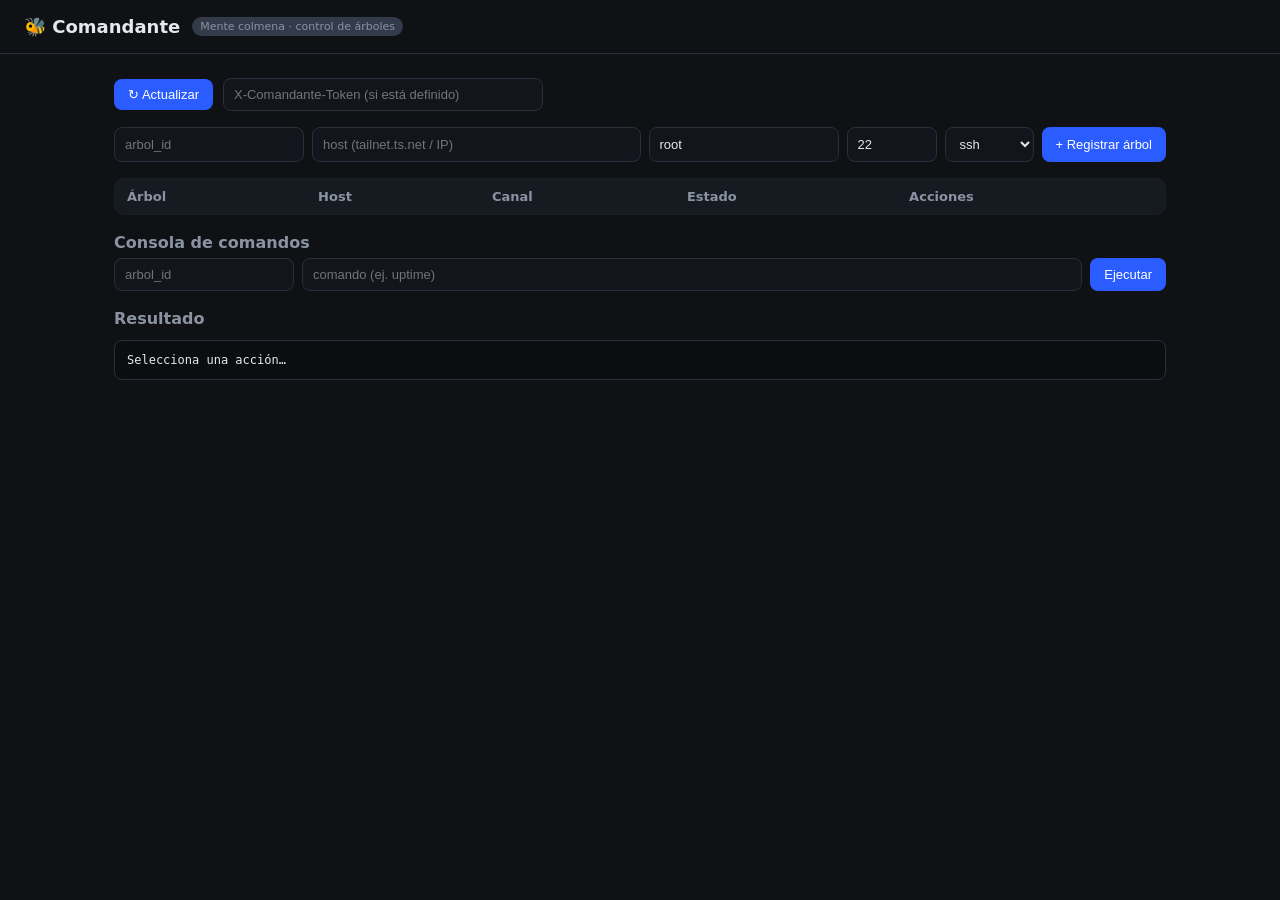
==== comandante_web/static/index.html @ 13897267 "feat: semilla-colmena - agencia de marketing autónoma (mente colmena)" ====
<!DOCTYPE html>
<html lang="es">
<head>
<meta charset="UTF-8">
<meta name="viewport" content="width=device-width, initial-scale=1.0">
<title>Comandante — Mente Colmena</title>
<style>
  :root{--bg:#0f1115;--card:#1a1e26;--line:#2a2f3a;--txt:#e6e8ee;--mut:#8b93a3;--ok:#2ecc71;--off:#e74c3c;--unk:#f39c12;}
  *{box-sizing:border-box}
  body{margin:0;font-family:system-ui,Segoe UI,Roboto,sans-serif;background:var(--bg);color:var(--txt)}
  header{padding:16px 24px;border-bottom:1px solid var(--line);display:flex;align-items:center;gap:12px}
  header h1{font-size:18px;margin:0}
  header .rol{font-size:11px;background:#333a49;padding:3px 8px;border-radius:20px;color:var(--mut)}
  main{padding:24px;max-width:1100px;margin:0 auto}
  .bar{display:flex;gap:10px;align-items:center;margin-bottom:16px}
  .btn{background:#2b5cff;color:#fff;border:0;padding:8px 14px;border-radius:8px;cursor:pointer;font-size:13px}
  .btn:hover{filter:brightness(1.1)}
  .btn.ghost{background:#2a2f3a}
  .btn.sm{padding:5px 10px;font-size:12px}
  .btn.danger{background:#c0392b}
  table{width:100%;border-collapse:collapse;background:var(--card);border:1px solid var(--line);border-radius:10px;overflow:hidden}
  th,td{padding:10px 12px;text-align:left;font-size:13px;border-bottom:1px solid var(--line)}
  th{color:var(--mut);font-weight:600;background:#161a21}
  .dot{display:inline-block;width:9px;height:9px;border-radius:50%;margin-right:6px}
  .st-online{background:var(--ok)} .st-offline{background:var(--off)} .st-desconocido{background:var(--unk)}
  .cell-actions{display:flex;gap:6px;flex-wrap:wrap}
  pre{background:#0b0d11;border:1px solid var(--line);padding:12px;border-radius:8px;overflow:auto;max-height:280px;font-size:12px;white-space:pre-wrap}
  .log-title{font-weight:600;margin:18px 0 6px;color:var(--mut)}
  form{display:flex;gap:8px;flex-wrap:wrap;margin-bottom:16px}
  input,select{background:#12151c;border:1px solid var(--line);color:var(--txt);padding:8px 10px;border-radius:8px;font-size:13px}
  .empty{color:var(--mut);padding:24px;text-align:center}
</style>
</head>
<body>
<header>
  <h1>🐝 Comandante</h1>
  <span class="rol">Mente colmena · control de árboles</span>
</header>
<main>
  <div class="bar">
    <button class="btn" onclick="cargar()">↻ Actualizar</button>
    <input id="token" placeholder="X-Comandante-Token (si está definido)" style="flex:1;max-width:320px">
  </div>

  <form id="reg-form">
    <input id="r-id" placeholder="arbol_id" required>
    <input id="r-host" placeholder="host (tailnet.ts.net / IP)" required style="flex:2">
    <input id="r-user" placeholder="usuario" value="root">
    <input id="r-puerto" type="number" placeholder="puerto" value="22" style="width:90px">
    <select id="r-canal"><option value="ssh">ssh</option><option value="tailscale">tailscale</option></select>
    <button class="btn" type="submit">+ Registrar árbol</button>
  </form>

  <table>
    <thead><tr><th>Árbol</th><th>Host</th><th>Canal</th><th>Estado</th><th>Acciones</th></tr></thead>
    <tbody id="tbody"></tbody>
  </table>

  <div class="log-title">Consola de comandos</div>
  <form id="cmd-form">
    <input id="cmd-arbol" placeholder="arbol_id" required style="width:180px">
    <input id="cmd-texto" placeholder="comando (ej. uptime)" required style="flex:1">
    <button class="btn" type="submit">Ejecutar</button>
  </form>

  <div class="log-title">Resultado</div>
  <pre id="out">Selecciona una acción…</pre>
</main>

<script>
const OUT = document.getElementById('out');
function hd(){ return { 'X-Comandante-Token': document.getElementById('token').value } }
function log(obj){ OUT.textContent = typeof obj === 'string' ? obj : JSON.stringify(obj, null, 2); }

async function req(url, opts={}){
  opts.headers = Object.assign({}, hd(), opts.headers || {});
  if (opts.body) opts.headers['Content-Type'] = 'application/json';
  const r = await fetch(url, opts);
  const j = await r.json().catch(()=>({raw:await r.text()}));
  if (!r.ok) throw new Error((j.detail||r.status));
  return j;
}

async function cargar(){
  try{
    const arr = await req('/api/arboles');
    const tb = document.getElementById('tbody');
    if(!arr.length){ tb.innerHTML = '<tr><td colspan="5" class="empty">Sin árboles registrados</td></tr>'; return; }
    tb.innerHTML = arr.map(a=>`
      <tr>
        <td><b>${a.arbol_id}</b><br><small style="color:var(--mut)">${a.nombre||''}</small></td>
        <td>${a.host}:${a.puerto}</td>
        <td>${a.canal}</td>
        <td><span class="dot st-${a.estado}"></span>${a.estado}</td>
        <td class="cell-actions">
          <button class="btn sm ghost" onclick="accion('${a.arbol_id}','ping')">Ping</button>
          <button class="btn sm ghost" onclick="accion('${a.arbol_id}','estado')">Estado</button>
          <button class="btn sm ghost" onclick="accion('${a.arbol_id}','upgrade')">Upgrade</button>
        </td>
      </tr>`).join('');
  }catch(e){ log('Error al cargar: '+e.message); }
}

async function accion(id, tipo){
  try{
    if(tipo==='upgrade'){ if(!confirm('Propagar upgrade git a '+id+'?')) return; }
    const j = await req(`/api/arboles/${id}/${tipo}`, {method:'POST', body: JSON.stringify(tipo==='upgrade'?{rama:'main'}:{})});
    log(j);
    cargar();
  }catch(e){ log('Error: '+e.message); }
}

document.getElementById('reg-form').addEventListener('submit', async e=>{
  e.preventDefault();
  try{
    const body = { arbol_id: document.getElementById('r-id').value, host: document.getElementById('r-host').value,
      usuario: document.getElementById('r-user').value, puerto: Number(document.getElementById('r-puerto').value),
      canal: document.getElementById('r-canal').value };
    const j = await req('/api/arboles', {method:'POST', body: JSON.stringify(body)});
    log(j); cargar();
  }catch(err){ log('Error: '+err.message); }
});

document.getElementById('cmd-form').addEventListener('submit', async e=>{
  e.preventDefault();
  try{
    const id = document.getElementById('cmd-arbol').value;
    const comando = document.getElementById('cmd-texto').value;
    const j = await req(`/api/arboles/${id}/comando`, {method:'POST', body: JSON.stringify({comando})});
    log(j);
  }catch(err){ log('Error: '+err.message); }
});

cargar();
</script>
</body>
</html>
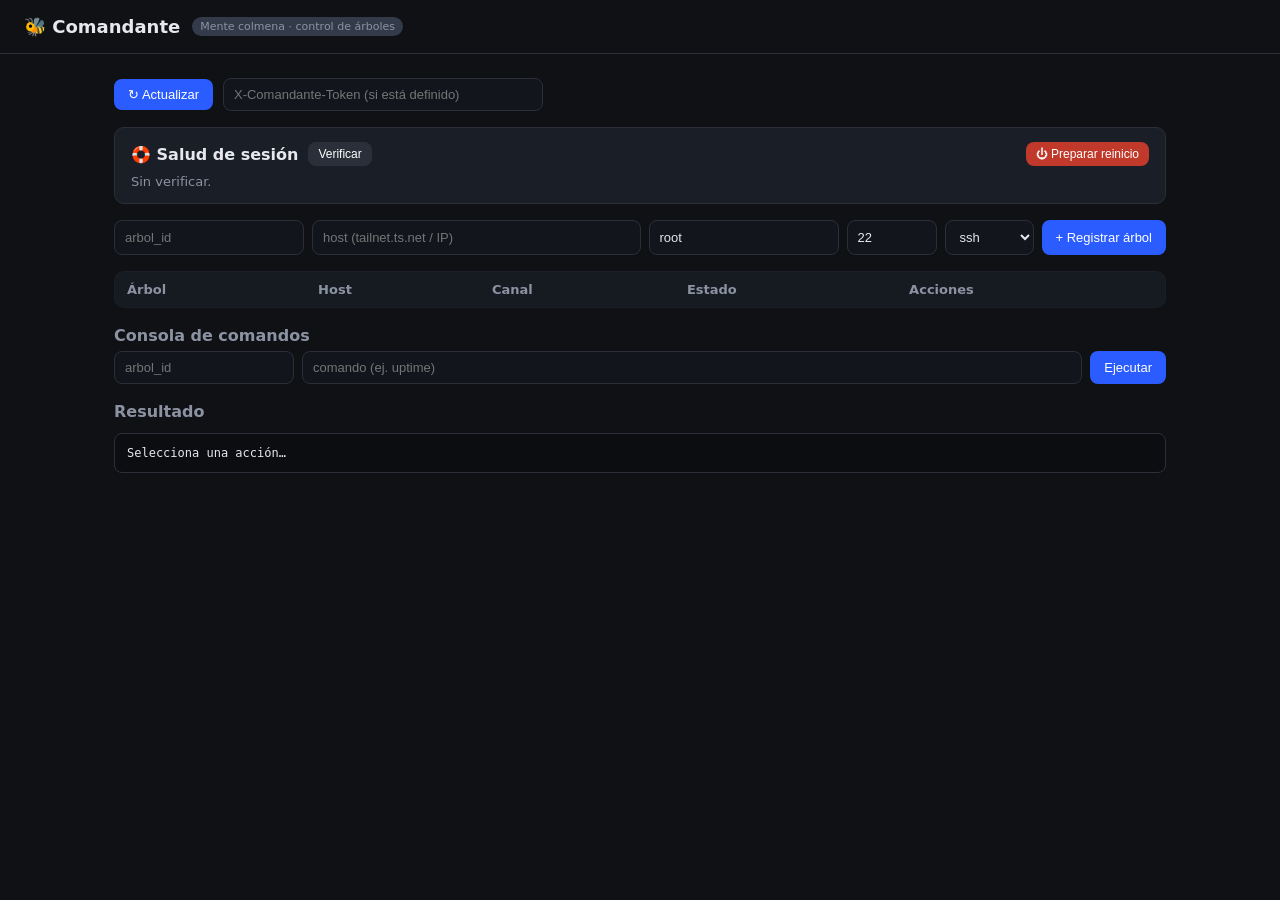
==== commit 562ea87e: "feat: panel Comandante con salud de sesion y reinicio seguro" ====
--- a/comandante_web/static/index.html
+++ b/comandante_web/static/index.html
@@ -40,6 +40,15 @@
   <div class="bar">
     <button class="btn" onclick="cargar()">↻ Actualizar</button>
     <input id="token" placeholder="X-Comandante-Token (si está definido)" style="flex:1;max-width:320px">
+  </div>
+
+  <div style="background:var(--card);border:1px solid var(--line);border-radius:10px;padding:14px 16px;margin-bottom:16px">
+    <div style="display:flex;align-items:center;gap:10px;margin-bottom:8px">
+      <b>🛟 Salud de sesión</b>
+      <button class="btn sm ghost" onclick="salud()">Verificar</button>
+      <button class="btn sm danger" onclick="reinicioSeguro()" style="margin-left:auto">⏻ Preparar reinicio</button>
+    </div>
+    <div id="salud" style="font-size:13px;color:var(--mut)">Sin verificar.</div>
   </div>
 
   <form id="reg-form">
@@ -110,6 +119,29 @@
   }catch(e){ log('Error: '+e.message); }
 }
 
+async function salud(){
+  const el = document.getElementById('salud');
+  el.textContent = 'Verificando…';
+  try{
+    const s = await req('/api/salud_sesion');
+    const dot = s.conflicto_cuentas ? '🔴' : '🟢';
+    const tareas = Object.entries(s.tareas||{}).map(([k,v])=>`${k}:${v?'sí':'no'}`).join(' · ') || 'n/a';
+    const desc = (s.descargas_medias||[]).map(d=>`${d.archivo} (${d.mb} MB)`).join(', ') || 'ninguna';
+    el.innerHTML = `${dot} Panel como <b>${s.usuario_panel}</b> · Tailscale: ${s.tailscale.disponible?(s.tailscale.controlado?'controlado por esta sesión':'de <b>'+s.tailscale.dueno+'</b>'):'no disponible'}`
+      + `<br>Tareas: ${tareas} · Disco libre: ${s.disco?s.disco.libre_gb+' GB':'?'} · Ollama: ${s.ollama?'OK':'apagado'}`
+      + `<br>Descargas a medias: ${desc}`
+      + (s.conflicto_cuentas?'<br>⚠️ <b>No emitas up/login de Tailscale desde aquí</b> (lo gestiona '+s.tailscale.dueno+'). Para reiniciar usa “Preparar reinicio”.':'');
+  }catch(e){ el.textContent = 'Error: '+e.message; }
+}
+
+async function reinicioSeguro(){
+  if(!confirm('¿Detener descargas y ArbolWeb para un reinicio limpio? (Este panel sigue activo)')) return;
+  try{
+    const j = await req('/api/reinicio_seguro', {method:'POST', body:'{}'});
+    log(j);
+  }catch(e){ log('Error: '+e.message); }
+}
+
 document.getElementById('reg-form').addEventListener('submit', async e=>{
   e.preventDefault();
   try{
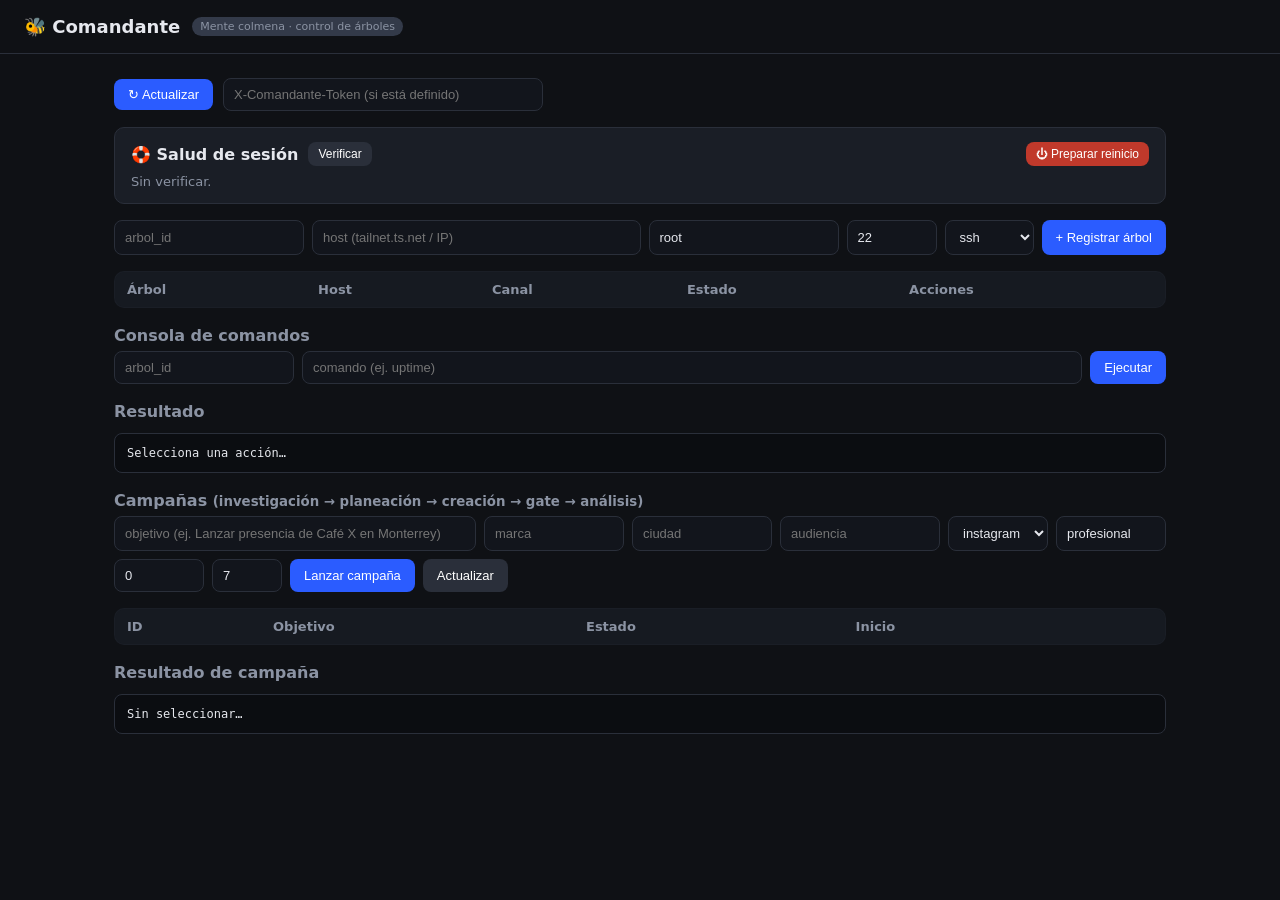
==== commit 7a4f6175: "feat: consola de campanas en panel comandante + timeouts LLM 600s + docs mejora Panel: POST/GET /api" ====
--- a/comandante_web/static/index.html
+++ b/comandante_web/static/index.html
@@ -74,6 +74,26 @@
 
   <div class="log-title">Resultado</div>
   <pre id="out">Selecciona una acción…</pre>
+
+  <div class="log-title">Campañas <small style="color:var(--mut)">(investigación → planeación → creación → gate → análisis)</small></div>
+  <form id="camp-form">
+    <input id="c-objetivo" placeholder="objetivo (ej. Lanzar presencia de Café X en Monterrey)" required style="flex:1;min-width:280px">
+    <input id="c-marca" placeholder="marca" style="width:140px">
+    <input id="c-ciudad" placeholder="ciudad" style="width:140px">
+    <input id="c-audiencia" placeholder="audiencia" style="width:160px">
+    <select id="c-plats"><option value="instagram">instagram</option><option value="facebook">facebook</option><option value="tiktok">tiktok</option><option value="todas">todas</option></select>
+    <input id="c-tono" placeholder="tono" value="profesional" style="width:110px">
+    <input id="c-pres" type="number" placeholder="$" value="0" style="width:90px">
+    <input id="c-dias" type="number" placeholder="días" value="7" style="width:70px">
+    <button class="btn" type="submit">Lanzar campaña</button>
+    <button class="btn ghost" type="button" onclick="listarCampanas()">Actualizar</button>
+  </form>
+  <table>
+    <thead><tr><th>ID</th><th>Objetivo</th><th>Estado</th><th>Inicio</th><th></th></tr></thead>
+    <tbody id="camp-tbody"></tbody>
+  </table>
+  <div class="log-title">Resultado de campaña</div>
+  <pre id="camp-out">Sin seleccionar…</pre>
 </main>
 
 <script>
@@ -163,7 +183,55 @@
   }catch(err){ log('Error: '+err.message); }
 });
 
+const CAMP_OUT = document.getElementById('camp-out');
+function camplog(obj){ CAMP_OUT.textContent = typeof obj === 'string' ? obj : JSON.stringify(obj, null, 2); }
+
+async function listarCampanas(){
+  try{
+    const arr = await req('/api/campanas');
+    const tb = document.getElementById('camp-tbody');
+    if(!arr.length){ tb.innerHTML = '<tr><td colspan="5" class="empty">Sin campañas</td></tr>'; return; }
+    tb.innerHTML = arr.map(c=>`
+      <tr>
+        <td><small>${c.id}</small></td>
+        <td>${c.objetivo||''}</td>
+        <td>${c.estado}</td>
+        <td><small>${c.inicio||'—'}</small></td>
+        <td><button class="btn sm ghost" onclick="verCampana('${c.id}')">Ver</button></td>
+      </tr>`).join('');
+  }catch(e){ camplog('Error: '+e.message); }
+}
+
+async function verCampana(id){
+  try{
+    const j = await req(`/api/campanas/${id}`);
+    if(j.resultado && j.resultado.etapas && j.resultado.etapas['4_exposicion']){
+      const ex = j.resultado.etapas['4_exposicion'];
+      camplog({estado: j.estado, exposicion: ex, _nota: 'El gate de exposición lo aprueba solo la Directora Humana.'});
+    } else camplog(j.resultado || j);
+  }catch(e){ camplog('Error: '+e.message); }
+}
+
+document.getElementById('camp-form').addEventListener('submit', async e=>{
+  e.preventDefault();
+  try{
+    const body = { objetivo: document.getElementById('c-objetivo').value,
+      marca: document.getElementById('c-marca').value, ciudad: document.getElementById('c-ciudad').value,
+      plataformas: document.getElementById('c-plats').value, audiencia: document.getElementById('c-audiencia').value,
+      tono: document.getElementById('c-tono').value || 'profesional',
+      presupuesto: Number(document.getElementById('c-pres').value||0),
+      periodo_dias: Number(document.getElementById('c-dias').value||7) };
+    if(!confirm('¿Lanzar campaña? Tarda decenas de minutos y usa los modelos.')) return;
+    const j = await req('/api/campanas', {method:'POST', body: JSON.stringify(body)});
+    camplog('Lanzada: '+j.id+' (actualiza la lista para ver avance)');
+    listarCampanas();
+  }catch(err){ camplog('Error: '+err.message); }
+});
+
+setInterval(()=>{ if(document.getElementById('camp-tbody').rows.length) listarCampanas(); }, 30000);
+
 cargar();
+listarCampanas();
 </script>
 </body>
 </html>
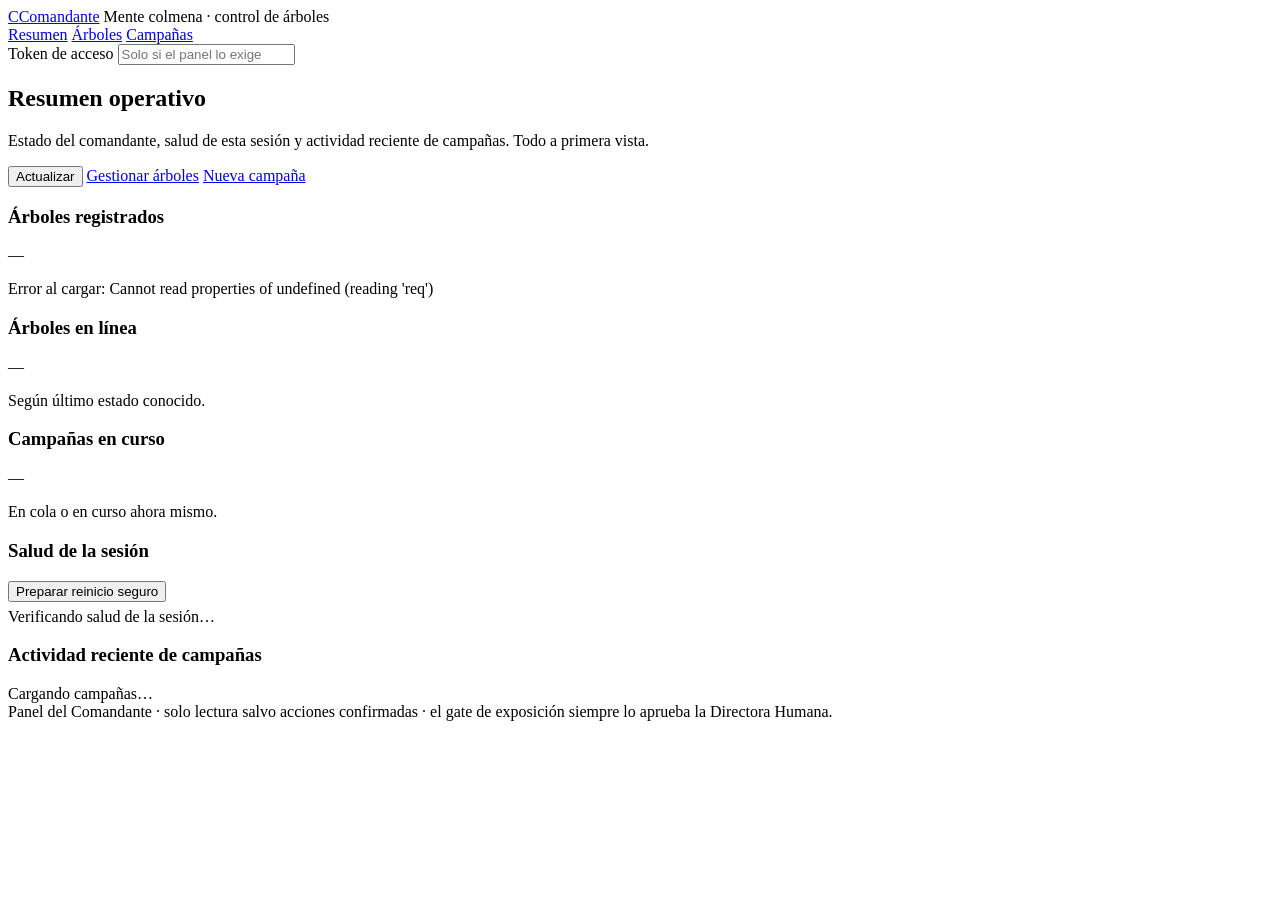
==== commit b452d1ad: "feat: rediseño panel comandante + puente AG-UI + memoria local + rotacion 404 UI: 3 vistas (/ resume" ====
--- a/comandante_web/static/index.html
+++ b/comandante_web/static/index.html
@@ -3,235 +3,183 @@
 <head>
 <meta charset="UTF-8">
 <meta name="viewport" content="width=device-width, initial-scale=1.0">
-<title>Comandante — Mente Colmena</title>
-<style>
-  :root{--bg:#0f1115;--card:#1a1e26;--line:#2a2f3a;--txt:#e6e8ee;--mut:#8b93a3;--ok:#2ecc71;--off:#e74c3c;--unk:#f39c12;}
-  *{box-sizing:border-box}
-  body{margin:0;font-family:system-ui,Segoe UI,Roboto,sans-serif;background:var(--bg);color:var(--txt)}
-  header{padding:16px 24px;border-bottom:1px solid var(--line);display:flex;align-items:center;gap:12px}
-  header h1{font-size:18px;margin:0}
-  header .rol{font-size:11px;background:#333a49;padding:3px 8px;border-radius:20px;color:var(--mut)}
-  main{padding:24px;max-width:1100px;margin:0 auto}
-  .bar{display:flex;gap:10px;align-items:center;margin-bottom:16px}
-  .btn{background:#2b5cff;color:#fff;border:0;padding:8px 14px;border-radius:8px;cursor:pointer;font-size:13px}
-  .btn:hover{filter:brightness(1.1)}
-  .btn.ghost{background:#2a2f3a}
-  .btn.sm{padding:5px 10px;font-size:12px}
-  .btn.danger{background:#c0392b}
-  table{width:100%;border-collapse:collapse;background:var(--card);border:1px solid var(--line);border-radius:10px;overflow:hidden}
-  th,td{padding:10px 12px;text-align:left;font-size:13px;border-bottom:1px solid var(--line)}
-  th{color:var(--mut);font-weight:600;background:#161a21}
-  .dot{display:inline-block;width:9px;height:9px;border-radius:50%;margin-right:6px}
-  .st-online{background:var(--ok)} .st-offline{background:var(--off)} .st-desconocido{background:var(--unk)}
-  .cell-actions{display:flex;gap:6px;flex-wrap:wrap}
-  pre{background:#0b0d11;border:1px solid var(--line);padding:12px;border-radius:8px;overflow:auto;max-height:280px;font-size:12px;white-space:pre-wrap}
-  .log-title{font-weight:600;margin:18px 0 6px;color:var(--mut)}
-  form{display:flex;gap:8px;flex-wrap:wrap;margin-bottom:16px}
-  input,select{background:#12151c;border:1px solid var(--line);color:var(--txt);padding:8px 10px;border-radius:8px;font-size:13px}
-  .empty{color:var(--mut);padding:24px;text-align:center}
-</style>
+<title>Comandante — Resumen operativo</title>
+<link rel="stylesheet" href="/static/styles.css">
 </head>
 <body>
-<header>
-  <h1>🐝 Comandante</h1>
-  <span class="rol">Mente colmena · control de árboles</span>
+<header class="topbar">
+  <div class="topbar-inner">
+    <a class="brand" href="/"><span class="brand-mark">C</span><span class="brand-name">Comandante</span></a>
+    <span class="brand-sub">Mente colmena · control de árboles</span>
+    <nav class="nav" aria-label="Navegación principal">
+      <a href="/" data-route="/">Resumen</a>
+      <a href="/arboles" data-route="/arboles">Árboles</a>
+      <a href="/campanas" data-route="/campanas">Campañas</a>
+    </nav>
+    <div class="tokenbox">
+      <label for="token">Token de acceso</label>
+      <input id="token" type="password" placeholder="Solo si el panel lo exige" autocomplete="off">
+    </div>
+  </div>
 </header>
+
 <main>
-  <div class="bar">
-    <button class="btn" onclick="cargar()">↻ Actualizar</button>
-    <input id="token" placeholder="X-Comandante-Token (si está definido)" style="flex:1;max-width:320px">
+  <div class="page-head">
+    <div>
+      <h2>Resumen operativo</h2>
+      <p>Estado del comandante, salud de esta sesión y actividad reciente de campañas. Todo a primera vista.</p>
+    </div>
+    <div class="spacer"></div>
+    <div class="btn-row">
+      <button class="btn secondary" id="btn-actualizar" type="button">Actualizar</button>
+      <a class="btn ghost" href="/arboles">Gestionar árboles</a>
+      <a class="btn" href="/campanas">Nueva campaña</a>
+    </div>
   </div>
 
-  <div style="background:var(--card);border:1px solid var(--line);border-radius:10px;padding:14px 16px;margin-bottom:16px">
-    <div style="display:flex;align-items:center;gap:10px;margin-bottom:8px">
-      <b>🛟 Salud de sesión</b>
-      <button class="btn sm ghost" onclick="salud()">Verificar</button>
-      <button class="btn sm danger" onclick="reinicioSeguro()" style="margin-left:auto">⏻ Preparar reinicio</button>
+  <div class="grid cols-3" id="kpi-grid">
+    <div class="card">
+      <h3>Árboles registrados</h3>
+      <div class="big" id="kpi-arboles">—</div>
+      <p class="sub" id="kpi-arboles-sub">Sin cargar.</p>
     </div>
-    <div id="salud" style="font-size:13px;color:var(--mut)">Sin verificar.</div>
+    <div class="card">
+      <h3>Árboles en línea</h3>
+      <div class="big" id="kpi-linea">—</div>
+      <p class="sub" id="kpi-linea-sub">Según último estado conocido.</p>
+    </div>
+    <div class="card">
+      <h3>Campañas en curso</h3>
+      <div class="big" id="kpi-campanas">—</div>
+      <p class="sub" id="kpi-campanas-sub">En cola o en curso ahora mismo.</p>
+    </div>
   </div>
 
-  <form id="reg-form">
-    <input id="r-id" placeholder="arbol_id" required>
-    <input id="r-host" placeholder="host (tailnet.ts.net / IP)" required style="flex:2">
-    <input id="r-user" placeholder="usuario" value="root">
-    <input id="r-puerto" type="number" placeholder="puerto" value="22" style="width:90px">
-    <select id="r-canal"><option value="ssh">ssh</option><option value="tailscale">tailscale</option></select>
-    <button class="btn" type="submit">+ Registrar árbol</button>
-  </form>
+  <div class="grid cols-2" style="margin-top:14px">
+    <section class="card" aria-label="Salud de la sesión">
+      <h3>Salud de la sesión</h3>
+      <div class="btn-row" style="margin:8px 0 6px">
+        <button class="btn danger sm" id="btn-reinicio" type="button">Preparar reinicio seguro</button>
+      </div>
+      <div id="salud-body">
+        <div class="notice">Salud de la sesión (se actualiza con el botón Actualizar de arriba).</div>
+      </div>
+    </section>
 
-  <table>
-    <thead><tr><th>Árbol</th><th>Host</th><th>Canal</th><th>Estado</th><th>Acciones</th></tr></thead>
-    <tbody id="tbody"></tbody>
-  </table>
+    <section class="card" aria-label="Actividad reciente de campañas">
+      <h3>Actividad reciente de campañas</h3>
+      <div id="camp-recientes" style="margin-top:6px">
+        <div class="notice">Cargando campañas…</div>
+      </div>
+    </section>
+  </div>
 
-  <div class="log-title">Consola de comandos</div>
-  <form id="cmd-form">
-    <input id="cmd-arbol" placeholder="arbol_id" required style="width:180px">
-    <input id="cmd-texto" placeholder="comando (ej. uptime)" required style="flex:1">
-    <button class="btn" type="submit">Ejecutar</button>
-  </form>
+  <div class="footer">Panel del Comandante · solo lectura salvo acciones confirmadas · el gate de exposición siempre lo aprueba la Directora Humana.</div>
+</main>
+<div id="toast" role="status"></div>
 
-  <div class="log-title">Resultado</div>
-  <pre id="out">Selecciona una acción…</pre>
+<script src="/static/app.js"></script>
+<script>
+(function () {
+  "use strict";
+  var C = window.Comandante;
 
-  <div class="log-title">Campañas <small style="color:var(--mut)">(investigación → planeación → creación → gate → análisis)</small></div>
-  <form id="camp-form">
-    <input id="c-objetivo" placeholder="objetivo (ej. Lanzar presencia de Café X en Monterrey)" required style="flex:1;min-width:280px">
-    <input id="c-marca" placeholder="marca" style="width:140px">
-    <input id="c-ciudad" placeholder="ciudad" style="width:140px">
-    <input id="c-audiencia" placeholder="audiencia" style="width:160px">
-    <select id="c-plats"><option value="instagram">instagram</option><option value="facebook">facebook</option><option value="tiktok">tiktok</option><option value="todas">todas</option></select>
-    <input id="c-tono" placeholder="tono" value="profesional" style="width:110px">
-    <input id="c-pres" type="number" placeholder="$" value="0" style="width:90px">
-    <input id="c-dias" type="number" placeholder="días" value="7" style="width:70px">
-    <button class="btn" type="submit">Lanzar campaña</button>
-    <button class="btn ghost" type="button" onclick="listarCampanas()">Actualizar</button>
-  </form>
-  <table>
-    <thead><tr><th>ID</th><th>Objetivo</th><th>Estado</th><th>Inicio</th><th></th></tr></thead>
-    <tbody id="camp-tbody"></tbody>
-  </table>
-  <div class="log-title">Resultado de campaña</div>
-  <pre id="camp-out">Sin seleccionar…</pre>
-</main>
+  function pintarSalud(s) {
+    var el = document.getElementById("salud-body");
+    var estadoTs = s.tailscale.controlado
+      ? '<span class="dot ok"></span>Controlado por esta sesión'
+      : (s.tailscale.dueno
+        ? '<span class="dot err"></span>Gestionado por <strong>' + C.esc(s.tailscale.dueno) + "</strong> — no emitir up/login aquí"
+        : '<span class="dot warn"></span>' + C.esc(s.tailscale.detalle || "Sin estado"));
+    var tareas = Object.keys(s.tareas || {}).length
+      ? Object.keys(s.tareas).map(function (k) {
+          return '<div class="rowline"><span class="k">' + C.esc(k) + '</span><span>' +
+            (s.tareas[k] ? '<span class="dot ok"></span>activa' : '<span class="dot"></span>inactiva') + "</span></div>";
+        }).join("")
+      : '<div class="rowline"><span class="k">Tareas programadas</span><span>No disponible en esta plataforma</span></div>';
+    var desc = (s.descargas_medias && s.descargas_medias.length)
+      ? s.descargas_medias.map(function (d) { return C.esc(d.archivo) + " (" + C.esc(d.mb) + " MB)"; }).join(", ")
+      : "Ninguna";
+    el.innerHTML =
+      '<div class="rowline"><span class="k">Usuario del panel</span><span><strong>' + C.esc(s.usuario_panel) + "</strong></span></div>" +
+      '<div class="rowline"><span class="k">Tailscale</span><span>' + estadoTs + "</span></div>" +
+      '<div class="rowline"><span class="k">Ollama local</span><span>' +
+        (s.ollama ? '<span class="dot ok"></span>Disponible' : '<span class="dot err"></span>Apagado o inaccesible') + "</span></div>" +
+      '<div class="rowline"><span class="k">Disco libre</span><span>' + (s.disco ? C.esc(s.disco.libre_gb) + " GB" : "Desconocido") + "</span></div>" +
+      '<div class="rowline"><span class="k">Descargas a medias</span><span>' + C.esc(desc) + "</span></div>" +
+      tareas +
+      (s.conflicto_cuentas
+        ? '<div class="notice danger" style="margin-bottom:0"><strong>Conflicto de cuentas:</strong> Tailscale lo gestiona ' +
+          C.esc(s.tailscale.dueno) + ". No emitas up/login desde aquí. Para reiniciar usa «Preparar reinicio seguro».</div>"
+        : "");
+  }
 
-<script>
-const OUT = document.getElementById('out');
-function hd(){ return { 'X-Comandante-Token': document.getElementById('token').value } }
-function log(obj){ OUT.textContent = typeof obj === 'string' ? obj : JSON.stringify(obj, null, 2); }
+  async function cargarSalud() {
+    var el = document.getElementById("salud-body");
+    el.innerHTML = '<div class="notice">Verificando salud de la sesión…</div>';
+    try {
+      var s = await C.req("/api/salud_sesion");
+      pintarSalud(s);
+    } catch (e) {
+      el.innerHTML = '<div class="notice danger"><strong>No se pudo verificar.</strong> ' + C.esc(e.message) + "</div>";
+    }
+  }
 
-async function req(url, opts={}){
-  opts.headers = Object.assign({}, hd(), opts.headers || {});
-  if (opts.body) opts.headers['Content-Type'] = 'application/json';
-  const r = await fetch(url, opts);
-  const j = await r.json().catch(()=>({raw:await r.text()}));
-  if (!r.ok) throw new Error((j.detail||r.status));
-  return j;
-}
+  async function cargarResumen() {
+    try {
+      var arboles = await C.req("/api/arboles");
+      var enLinea = arboles.filter(function (a) { return a.estado === "online"; }).length;
+      document.getElementById("kpi-arboles").textContent = String(arboles.length);
+      document.getElementById("kpi-arboles-sub").textContent =
+        arboles.length ? "Registrados en este comandante." : "Aún no hay árboles. Regístralos en la vista Árboles.";
+      document.getElementById("kpi-linea").textContent = String(enLinea);
+      document.getElementById("kpi-linea-sub").textContent =
+        arboles.length ? "De " + arboles.length + " registrados." : "Sin árboles que supervisar.";
+    } catch (e) {
+      document.getElementById("kpi-arboles").textContent = "—";
+      document.getElementById("kpi-arboles-sub").textContent = "Error al cargar: " + e.message;
+      C.toast("No se pudieron cargar los árboles: " + e.message, true);
+    }
+    try {
+      var camps = await C.req("/api/campanas");
+      var activas = camps.filter(function (c) { return c.estado === "en_curso" || c.estado === "en_cola"; }).length;
+      document.getElementById("kpi-campanas").textContent = String(activas);
+      document.getElementById("kpi-campanas-sub").textContent =
+        camps.length ? activas + " activas de " + camps.length + " en historial." : "Aún no hay campañas lanzadas.";
+      var box = document.getElementById("camp-recientes");
+      if (!camps.length) {
+        box.innerHTML = '<div class="empty"><strong>Sin campañas todavía</strong>Lanza la primera desde la vista Campañas. Tarda decenas de minutos.</div>';
+      } else {
+        box.innerHTML = camps.slice(0, 5).map(function (c) {
+          return '<div class="rowline"><span><strong>' + C.esc(c.objetivo || "(sin objetivo)") +
+            '</strong><br><span class="mono" style="color:var(--muted)">' + C.esc(c.id) + " · " + C.esc(C.shortTime(c.inicio)) +
+            '</span></span><span>' + C.badgeFor(c.estado) + "</span></div>";
+        }).join("");
+      }
+    } catch (e) {
+      document.getElementById("kpi-campanas").textContent = "—";
+      document.getElementById("camp-recientes").innerHTML =
+        '<div class="notice danger"><strong>No se pudieron cargar las campañas.</strong> ' + C.esc(e.message) + "</div>";
+    }
+  }
 
-async function cargar(){
-  try{
-    const arr = await req('/api/arboles');
-    const tb = document.getElementById('tbody');
-    if(!arr.length){ tb.innerHTML = '<tr><td colspan="5" class="empty">Sin árboles registrados</td></tr>'; return; }
-    tb.innerHTML = arr.map(a=>`
-      <tr>
-        <td><b>${a.arbol_id}</b><br><small style="color:var(--mut)">${a.nombre||''}</small></td>
-        <td>${a.host}:${a.puerto}</td>
-        <td>${a.canal}</td>
-        <td><span class="dot st-${a.estado}"></span>${a.estado}</td>
-        <td class="cell-actions">
-          <button class="btn sm ghost" onclick="accion('${a.arbol_id}','ping')">Ping</button>
-          <button class="btn sm ghost" onclick="accion('${a.arbol_id}','estado')">Estado</button>
-          <button class="btn sm ghost" onclick="accion('${a.arbol_id}','upgrade')">Upgrade</button>
-        </td>
-      </tr>`).join('');
-  }catch(e){ log('Error al cargar: '+e.message); }
-}
+  async function reinicioSeguro() {
+    if (!confirm("¿Preparar reinicio seguro?\n\nDetiene descargas parciales y el servicio ArbolWeb. Este panel seguirá activo.")) return;
+    try {
+      var j = await C.req("/api/reinicio_seguro", { method: "POST", body: "{}" });
+      C.toast("Reinicio preparado: " + (j.acciones || []).join(" · "));
+      cargarSalud();
+    } catch (e) { C.toast("Error: " + e.message, true); }
+  }
 
-async function accion(id, tipo){
-  try{
-    if(tipo==='upgrade'){ if(!confirm('Propagar upgrade git a '+id+'?')) return; }
-    const j = await req(`/api/arboles/${id}/${tipo}`, {method:'POST', body: JSON.stringify(tipo==='upgrade'?{rama:'main'}:{})});
-    log(j);
-    cargar();
-  }catch(e){ log('Error: '+e.message); }
-}
+  document.getElementById("btn-reinicio").addEventListener("click", reinicioSeguro);
+  document.getElementById("btn-actualizar").addEventListener("click", function () {
+    cargarResumen(); cargarSalud();
+  });
 
-async function salud(){
-  const el = document.getElementById('salud');
-  el.textContent = 'Verificando…';
-  try{
-    const s = await req('/api/salud_sesion');
-    const dot = s.conflicto_cuentas ? '🔴' : '🟢';
-    const tareas = Object.entries(s.tareas||{}).map(([k,v])=>`${k}:${v?'sí':'no'}`).join(' · ') || 'n/a';
-    const desc = (s.descargas_medias||[]).map(d=>`${d.archivo} (${d.mb} MB)`).join(', ') || 'ninguna';
-    el.innerHTML = `${dot} Panel como <b>${s.usuario_panel}</b> · Tailscale: ${s.tailscale.disponible?(s.tailscale.controlado?'controlado por esta sesión':'de <b>'+s.tailscale.dueno+'</b>'):'no disponible'}`
-      + `<br>Tareas: ${tareas} · Disco libre: ${s.disco?s.disco.libre_gb+' GB':'?'} · Ollama: ${s.ollama?'OK':'apagado'}`
-      + `<br>Descargas a medias: ${desc}`
-      + (s.conflicto_cuentas?'<br>⚠️ <b>No emitas up/login de Tailscale desde aquí</b> (lo gestiona '+s.tailscale.dueno+'). Para reiniciar usa “Preparar reinicio”.':'');
-  }catch(e){ el.textContent = 'Error: '+e.message; }
-}
-
-async function reinicioSeguro(){
-  if(!confirm('¿Detener descargas y ArbolWeb para un reinicio limpio? (Este panel sigue activo)')) return;
-  try{
-    const j = await req('/api/reinicio_seguro', {method:'POST', body:'{}'});
-    log(j);
-  }catch(e){ log('Error: '+e.message); }
-}
-
-document.getElementById('reg-form').addEventListener('submit', async e=>{
-  e.preventDefault();
-  try{
-    const body = { arbol_id: document.getElementById('r-id').value, host: document.getElementById('r-host').value,
-      usuario: document.getElementById('r-user').value, puerto: Number(document.getElementById('r-puerto').value),
-      canal: document.getElementById('r-canal').value };
-    const j = await req('/api/arboles', {method:'POST', body: JSON.stringify(body)});
-    log(j); cargar();
-  }catch(err){ log('Error: '+err.message); }
-});
-
-document.getElementById('cmd-form').addEventListener('submit', async e=>{
-  e.preventDefault();
-  try{
-    const id = document.getElementById('cmd-arbol').value;
-    const comando = document.getElementById('cmd-texto').value;
-    const j = await req(`/api/arboles/${id}/comando`, {method:'POST', body: JSON.stringify({comando})});
-    log(j);
-  }catch(err){ log('Error: '+err.message); }
-});
-
-const CAMP_OUT = document.getElementById('camp-out');
-function camplog(obj){ CAMP_OUT.textContent = typeof obj === 'string' ? obj : JSON.stringify(obj, null, 2); }
-
-async function listarCampanas(){
-  try{
-    const arr = await req('/api/campanas');
-    const tb = document.getElementById('camp-tbody');
-    if(!arr.length){ tb.innerHTML = '<tr><td colspan="5" class="empty">Sin campañas</td></tr>'; return; }
-    tb.innerHTML = arr.map(c=>`
-      <tr>
-        <td><small>${c.id}</small></td>
-        <td>${c.objetivo||''}</td>
-        <td>${c.estado}</td>
-        <td><small>${c.inicio||'—'}</small></td>
-        <td><button class="btn sm ghost" onclick="verCampana('${c.id}')">Ver</button></td>
-      </tr>`).join('');
-  }catch(e){ camplog('Error: '+e.message); }
-}
-
-async function verCampana(id){
-  try{
-    const j = await req(`/api/campanas/${id}`);
-    if(j.resultado && j.resultado.etapas && j.resultado.etapas['4_exposicion']){
-      const ex = j.resultado.etapas['4_exposicion'];
-      camplog({estado: j.estado, exposicion: ex, _nota: 'El gate de exposición lo aprueba solo la Directora Humana.'});
-    } else camplog(j.resultado || j);
-  }catch(e){ camplog('Error: '+e.message); }
-}
-
-document.getElementById('camp-form').addEventListener('submit', async e=>{
-  e.preventDefault();
-  try{
-    const body = { objetivo: document.getElementById('c-objetivo').value,
-      marca: document.getElementById('c-marca').value, ciudad: document.getElementById('c-ciudad').value,
-      plataformas: document.getElementById('c-plats').value, audiencia: document.getElementById('c-audiencia').value,
-      tono: document.getElementById('c-tono').value || 'profesional',
-      presupuesto: Number(document.getElementById('c-pres').value||0),
-      periodo_dias: Number(document.getElementById('c-dias').value||7) };
-    if(!confirm('¿Lanzar campaña? Tarda decenas de minutos y usa los modelos.')) return;
-    const j = await req('/api/campanas', {method:'POST', body: JSON.stringify(body)});
-    camplog('Lanzada: '+j.id+' (actualiza la lista para ver avance)');
-    listarCampanas();
-  }catch(err){ camplog('Error: '+err.message); }
-});
-
-setInterval(()=>{ if(document.getElementById('camp-tbody').rows.length) listarCampanas(); }, 30000);
-
-cargar();
-listarCampanas();
+  cargarResumen();
+  cargarSalud();
+})();
 </script>
 </body>
-</html>+</html>
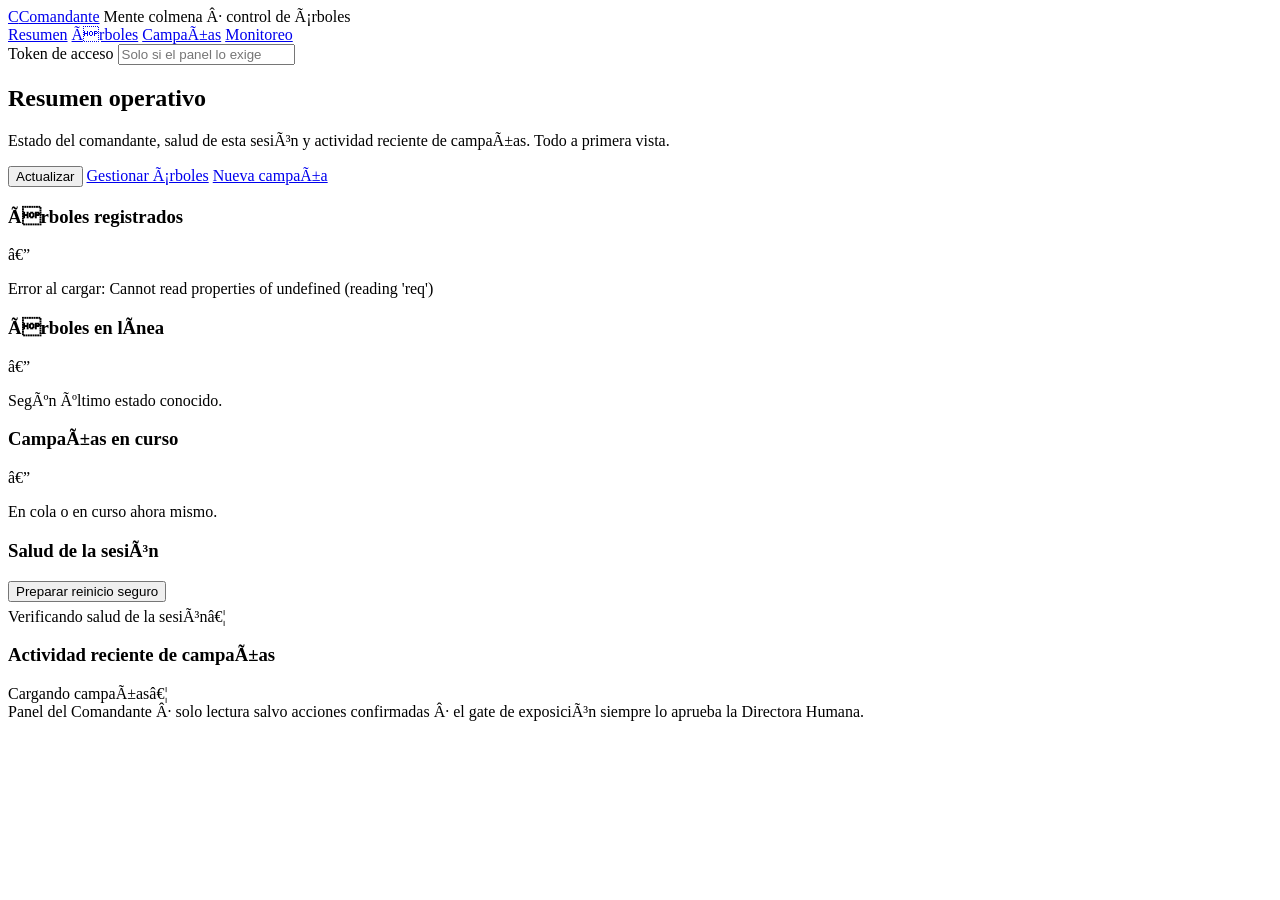
==== commit 31b7c2fa: "Tablero monitoreo + hooks: RUNS/estado, allowlist ejecutar, gates API, nav" ====
--- a/comandante_web/static/index.html
+++ b/comandante_web/static/index.html
@@ -1,20 +1,21 @@
-<!DOCTYPE html>
+﻿<!DOCTYPE html>
 <html lang="es">
 <head>
 <meta charset="UTF-8">
 <meta name="viewport" content="width=device-width, initial-scale=1.0">
-<title>Comandante — Resumen operativo</title>
+<title>Comandante â€” Resumen operativo</title>
 <link rel="stylesheet" href="/static/styles.css">
 </head>
 <body>
 <header class="topbar">
   <div class="topbar-inner">
     <a class="brand" href="/"><span class="brand-mark">C</span><span class="brand-name">Comandante</span></a>
-    <span class="brand-sub">Mente colmena · control de árboles</span>
-    <nav class="nav" aria-label="Navegación principal">
+    <span class="brand-sub">Mente colmena Â· control de Ã¡rboles</span>
+    <nav class="nav" aria-label="NavegaciÃ³n principal">
       <a href="/" data-route="/">Resumen</a>
-      <a href="/arboles" data-route="/arboles">Árboles</a>
-      <a href="/campanas" data-route="/campanas">Campañas</a>
+      <a href="/arboles" data-route="/arboles">Ãrboles</a>
+      <a href="/campanas" data-route="/campanas">CampaÃ±as</a>
+      <a href="/monitoreo" data-route="/monitoreo">Monitoreo</a>
     </nav>
     <div class="tokenbox">
       <label for="token">Token de acceso</label>
@@ -27,54 +28,54 @@
   <div class="page-head">
     <div>
       <h2>Resumen operativo</h2>
-      <p>Estado del comandante, salud de esta sesión y actividad reciente de campañas. Todo a primera vista.</p>
+      <p>Estado del comandante, salud de esta sesiÃ³n y actividad reciente de campaÃ±as. Todo a primera vista.</p>
     </div>
     <div class="spacer"></div>
     <div class="btn-row">
       <button class="btn secondary" id="btn-actualizar" type="button">Actualizar</button>
-      <a class="btn ghost" href="/arboles">Gestionar árboles</a>
-      <a class="btn" href="/campanas">Nueva campaña</a>
+      <a class="btn ghost" href="/arboles">Gestionar Ã¡rboles</a>
+      <a class="btn" href="/campanas">Nueva campaÃ±a</a>
     </div>
   </div>
 
   <div class="grid cols-3" id="kpi-grid">
     <div class="card">
-      <h3>Árboles registrados</h3>
-      <div class="big" id="kpi-arboles">—</div>
+      <h3>Ãrboles registrados</h3>
+      <div class="big" id="kpi-arboles">â€”</div>
       <p class="sub" id="kpi-arboles-sub">Sin cargar.</p>
     </div>
     <div class="card">
-      <h3>Árboles en línea</h3>
-      <div class="big" id="kpi-linea">—</div>
-      <p class="sub" id="kpi-linea-sub">Según último estado conocido.</p>
+      <h3>Ãrboles en lÃ­nea</h3>
+      <div class="big" id="kpi-linea">â€”</div>
+      <p class="sub" id="kpi-linea-sub">SegÃºn Ãºltimo estado conocido.</p>
     </div>
     <div class="card">
-      <h3>Campañas en curso</h3>
-      <div class="big" id="kpi-campanas">—</div>
+      <h3>CampaÃ±as en curso</h3>
+      <div class="big" id="kpi-campanas">â€”</div>
       <p class="sub" id="kpi-campanas-sub">En cola o en curso ahora mismo.</p>
     </div>
   </div>
 
   <div class="grid cols-2" style="margin-top:14px">
-    <section class="card" aria-label="Salud de la sesión">
-      <h3>Salud de la sesión</h3>
+    <section class="card" aria-label="Salud de la sesiÃ³n">
+      <h3>Salud de la sesiÃ³n</h3>
       <div class="btn-row" style="margin:8px 0 6px">
         <button class="btn danger sm" id="btn-reinicio" type="button">Preparar reinicio seguro</button>
       </div>
       <div id="salud-body">
-        <div class="notice">Salud de la sesión (se actualiza con el botón Actualizar de arriba).</div>
+        <div class="notice">Salud de la sesiÃ³n (se actualiza con el botÃ³n Actualizar de arriba).</div>
       </div>
     </section>
 
-    <section class="card" aria-label="Actividad reciente de campañas">
-      <h3>Actividad reciente de campañas</h3>
+    <section class="card" aria-label="Actividad reciente de campaÃ±as">
+      <h3>Actividad reciente de campaÃ±as</h3>
       <div id="camp-recientes" style="margin-top:6px">
-        <div class="notice">Cargando campañas…</div>
+        <div class="notice">Cargando campaÃ±asâ€¦</div>
       </div>
     </section>
   </div>
 
-  <div class="footer">Panel del Comandante · solo lectura salvo acciones confirmadas · el gate de exposición siempre lo aprueba la Directora Humana.</div>
+  <div class="footer">Panel del Comandante Â· solo lectura salvo acciones confirmadas Â· el gate de exposiciÃ³n siempre lo aprueba la Directora Humana.</div>
 </main>
 <div id="toast" role="status"></div>
 
@@ -87,9 +88,9 @@
   function pintarSalud(s) {
     var el = document.getElementById("salud-body");
     var estadoTs = s.tailscale.controlado
-      ? '<span class="dot ok"></span>Controlado por esta sesión'
+      ? '<span class="dot ok"></span>Controlado por esta sesiÃ³n'
       : (s.tailscale.dueno
-        ? '<span class="dot err"></span>Gestionado por <strong>' + C.esc(s.tailscale.dueno) + "</strong> — no emitir up/login aquí"
+        ? '<span class="dot err"></span>Gestionado por <strong>' + C.esc(s.tailscale.dueno) + "</strong> â€” no emitir up/login aquÃ­"
         : '<span class="dot warn"></span>' + C.esc(s.tailscale.detalle || "Sin estado"));
     var tareas = Object.keys(s.tareas || {}).length
       ? Object.keys(s.tareas).map(function (k) {
@@ -110,13 +111,13 @@
       tareas +
       (s.conflicto_cuentas
         ? '<div class="notice danger" style="margin-bottom:0"><strong>Conflicto de cuentas:</strong> Tailscale lo gestiona ' +
-          C.esc(s.tailscale.dueno) + ". No emitas up/login desde aquí. Para reiniciar usa «Preparar reinicio seguro».</div>"
+          C.esc(s.tailscale.dueno) + ". No emitas up/login desde aquÃ­. Para reiniciar usa Â«Preparar reinicio seguroÂ».</div>"
         : "");
   }
 
   async function cargarSalud() {
     var el = document.getElementById("salud-body");
-    el.innerHTML = '<div class="notice">Verificando salud de la sesión…</div>';
+    el.innerHTML = '<div class="notice">Verificando salud de la sesiÃ³nâ€¦</div>';
     try {
       var s = await C.req("/api/salud_sesion");
       pintarSalud(s);
@@ -131,43 +132,43 @@
       var enLinea = arboles.filter(function (a) { return a.estado === "online"; }).length;
       document.getElementById("kpi-arboles").textContent = String(arboles.length);
       document.getElementById("kpi-arboles-sub").textContent =
-        arboles.length ? "Registrados en este comandante." : "Aún no hay árboles. Regístralos en la vista Árboles.";
+        arboles.length ? "Registrados en este comandante." : "AÃºn no hay Ã¡rboles. RegÃ­stralos en la vista Ãrboles.";
       document.getElementById("kpi-linea").textContent = String(enLinea);
       document.getElementById("kpi-linea-sub").textContent =
-        arboles.length ? "De " + arboles.length + " registrados." : "Sin árboles que supervisar.";
+        arboles.length ? "De " + arboles.length + " registrados." : "Sin Ã¡rboles que supervisar.";
     } catch (e) {
-      document.getElementById("kpi-arboles").textContent = "—";
+      document.getElementById("kpi-arboles").textContent = "â€”";
       document.getElementById("kpi-arboles-sub").textContent = "Error al cargar: " + e.message;
-      C.toast("No se pudieron cargar los árboles: " + e.message, true);
+      C.toast("No se pudieron cargar los Ã¡rboles: " + e.message, true);
     }
     try {
       var camps = await C.req("/api/campanas");
       var activas = camps.filter(function (c) { return c.estado === "en_curso" || c.estado === "en_cola"; }).length;
       document.getElementById("kpi-campanas").textContent = String(activas);
       document.getElementById("kpi-campanas-sub").textContent =
-        camps.length ? activas + " activas de " + camps.length + " en historial." : "Aún no hay campañas lanzadas.";
+        camps.length ? activas + " activas de " + camps.length + " en historial." : "AÃºn no hay campaÃ±as lanzadas.";
       var box = document.getElementById("camp-recientes");
       if (!camps.length) {
-        box.innerHTML = '<div class="empty"><strong>Sin campañas todavía</strong>Lanza la primera desde la vista Campañas. Tarda decenas de minutos.</div>';
+        box.innerHTML = '<div class="empty"><strong>Sin campaÃ±as todavÃ­a</strong>Lanza la primera desde la vista CampaÃ±as. Tarda decenas de minutos.</div>';
       } else {
         box.innerHTML = camps.slice(0, 5).map(function (c) {
           return '<div class="rowline"><span><strong>' + C.esc(c.objetivo || "(sin objetivo)") +
-            '</strong><br><span class="mono" style="color:var(--muted)">' + C.esc(c.id) + " · " + C.esc(C.shortTime(c.inicio)) +
+            '</strong><br><span class="mono" style="color:var(--muted)">' + C.esc(c.id) + " Â· " + C.esc(C.shortTime(c.inicio)) +
             '</span></span><span>' + C.badgeFor(c.estado) + "</span></div>";
         }).join("");
       }
     } catch (e) {
-      document.getElementById("kpi-campanas").textContent = "—";
+      document.getElementById("kpi-campanas").textContent = "â€”";
       document.getElementById("camp-recientes").innerHTML =
-        '<div class="notice danger"><strong>No se pudieron cargar las campañas.</strong> ' + C.esc(e.message) + "</div>";
+        '<div class="notice danger"><strong>No se pudieron cargar las campaÃ±as.</strong> ' + C.esc(e.message) + "</div>";
     }
   }
 
   async function reinicioSeguro() {
-    if (!confirm("¿Preparar reinicio seguro?\n\nDetiene descargas parciales y el servicio ArbolWeb. Este panel seguirá activo.")) return;
+    if (!confirm("Â¿Preparar reinicio seguro?\n\nDetiene descargas parciales y el servicio ArbolWeb. Este panel seguirÃ¡ activo.")) return;
     try {
       var j = await C.req("/api/reinicio_seguro", { method: "POST", body: "{}" });
-      C.toast("Reinicio preparado: " + (j.acciones || []).join(" · "));
+      C.toast("Reinicio preparado: " + (j.acciones || []).join(" Â· "));
       cargarSalud();
     } catch (e) { C.toast("Error: " + e.message, true); }
   }
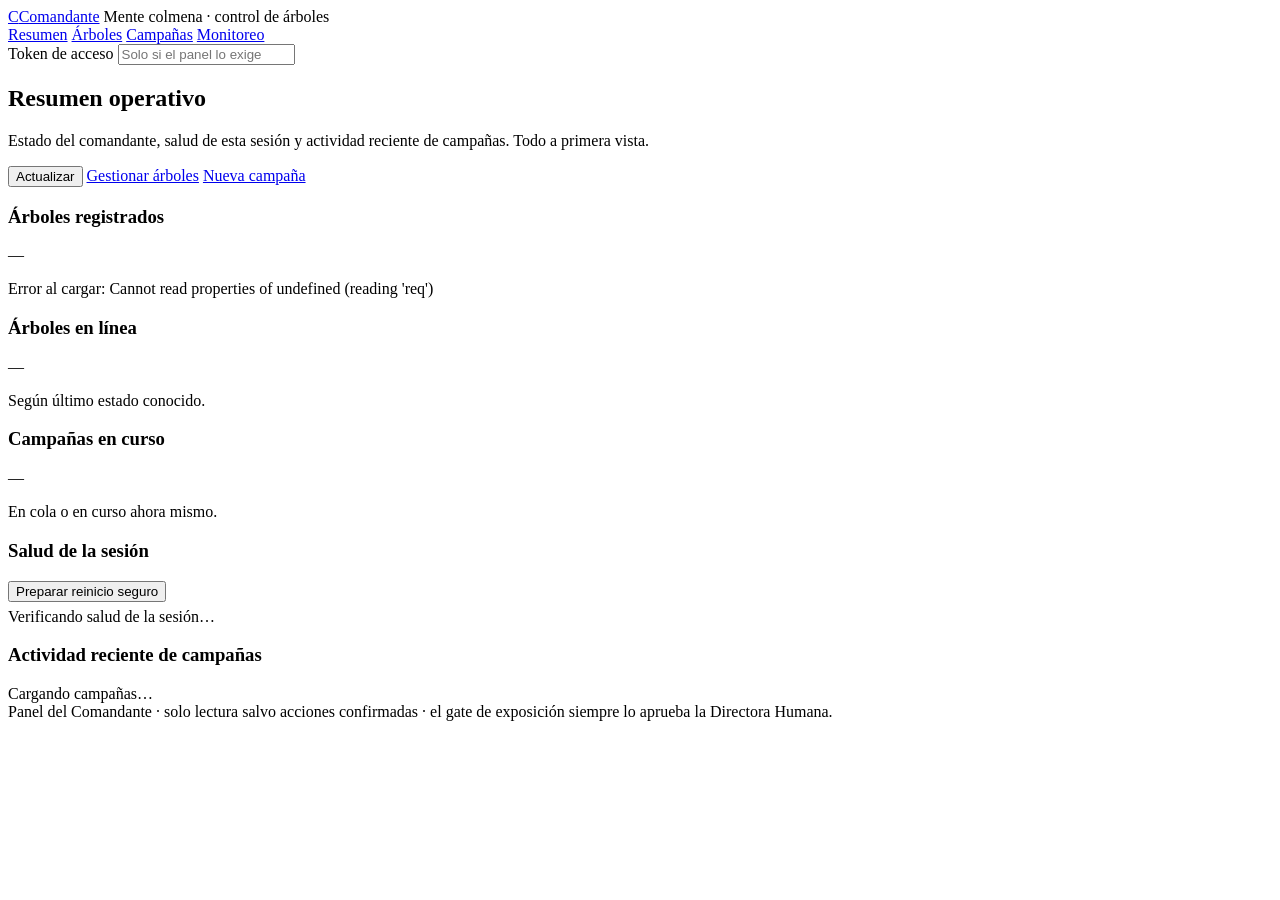
==== commit 737ea5ac: "UTF-8: repara doble codificacion en panel estatico" ====
--- a/comandante_web/static/index.html
+++ b/comandante_web/static/index.html
@@ -1,20 +1,20 @@
-﻿<!DOCTYPE html>
+<!DOCTYPE html>
 <html lang="es">
 <head>
 <meta charset="UTF-8">
 <meta name="viewport" content="width=device-width, initial-scale=1.0">
-<title>Comandante â€” Resumen operativo</title>
+<title>Comandante — Resumen operativo</title>
 <link rel="stylesheet" href="/static/styles.css">
 </head>
 <body>
 <header class="topbar">
   <div class="topbar-inner">
     <a class="brand" href="/"><span class="brand-mark">C</span><span class="brand-name">Comandante</span></a>
-    <span class="brand-sub">Mente colmena Â· control de Ã¡rboles</span>
-    <nav class="nav" aria-label="NavegaciÃ³n principal">
+    <span class="brand-sub">Mente colmena · control de árboles</span>
+    <nav class="nav" aria-label="Navegación principal">
       <a href="/" data-route="/">Resumen</a>
-      <a href="/arboles" data-route="/arboles">Ãrboles</a>
-      <a href="/campanas" data-route="/campanas">CampaÃ±as</a>
+      <a href="/arboles" data-route="/arboles">Árboles</a>
+      <a href="/campanas" data-route="/campanas">Campañas</a>
       <a href="/monitoreo" data-route="/monitoreo">Monitoreo</a>
     </nav>
     <div class="tokenbox">
@@ -28,54 +28,54 @@
   <div class="page-head">
     <div>
       <h2>Resumen operativo</h2>
-      <p>Estado del comandante, salud de esta sesiÃ³n y actividad reciente de campaÃ±as. Todo a primera vista.</p>
+      <p>Estado del comandante, salud de esta sesión y actividad reciente de campañas. Todo a primera vista.</p>
     </div>
     <div class="spacer"></div>
     <div class="btn-row">
       <button class="btn secondary" id="btn-actualizar" type="button">Actualizar</button>
-      <a class="btn ghost" href="/arboles">Gestionar Ã¡rboles</a>
-      <a class="btn" href="/campanas">Nueva campaÃ±a</a>
+      <a class="btn ghost" href="/arboles">Gestionar árboles</a>
+      <a class="btn" href="/campanas">Nueva campaña</a>
     </div>
   </div>
 
   <div class="grid cols-3" id="kpi-grid">
     <div class="card">
-      <h3>Ãrboles registrados</h3>
-      <div class="big" id="kpi-arboles">â€”</div>
+      <h3>Árboles registrados</h3>
+      <div class="big" id="kpi-arboles">—</div>
       <p class="sub" id="kpi-arboles-sub">Sin cargar.</p>
     </div>
     <div class="card">
-      <h3>Ãrboles en lÃ­nea</h3>
-      <div class="big" id="kpi-linea">â€”</div>
-      <p class="sub" id="kpi-linea-sub">SegÃºn Ãºltimo estado conocido.</p>
+      <h3>Árboles en línea</h3>
+      <div class="big" id="kpi-linea">—</div>
+      <p class="sub" id="kpi-linea-sub">Según último estado conocido.</p>
     </div>
     <div class="card">
-      <h3>CampaÃ±as en curso</h3>
-      <div class="big" id="kpi-campanas">â€”</div>
+      <h3>Campañas en curso</h3>
+      <div class="big" id="kpi-campanas">—</div>
       <p class="sub" id="kpi-campanas-sub">En cola o en curso ahora mismo.</p>
     </div>
   </div>
 
   <div class="grid cols-2" style="margin-top:14px">
-    <section class="card" aria-label="Salud de la sesiÃ³n">
-      <h3>Salud de la sesiÃ³n</h3>
+    <section class="card" aria-label="Salud de la sesión">
+      <h3>Salud de la sesión</h3>
       <div class="btn-row" style="margin:8px 0 6px">
         <button class="btn danger sm" id="btn-reinicio" type="button">Preparar reinicio seguro</button>
       </div>
       <div id="salud-body">
-        <div class="notice">Salud de la sesiÃ³n (se actualiza con el botÃ³n Actualizar de arriba).</div>
+        <div class="notice">Salud de la sesión (se actualiza con el botón Actualizar de arriba).</div>
       </div>
     </section>
 
-    <section class="card" aria-label="Actividad reciente de campaÃ±as">
-      <h3>Actividad reciente de campaÃ±as</h3>
+    <section class="card" aria-label="Actividad reciente de campañas">
+      <h3>Actividad reciente de campañas</h3>
       <div id="camp-recientes" style="margin-top:6px">
-        <div class="notice">Cargando campaÃ±asâ€¦</div>
+        <div class="notice">Cargando campañas…</div>
       </div>
     </section>
   </div>
 
-  <div class="footer">Panel del Comandante Â· solo lectura salvo acciones confirmadas Â· el gate de exposiciÃ³n siempre lo aprueba la Directora Humana.</div>
+  <div class="footer">Panel del Comandante · solo lectura salvo acciones confirmadas · el gate de exposición siempre lo aprueba la Directora Humana.</div>
 </main>
 <div id="toast" role="status"></div>
 
@@ -88,9 +88,9 @@
   function pintarSalud(s) {
     var el = document.getElementById("salud-body");
     var estadoTs = s.tailscale.controlado
-      ? '<span class="dot ok"></span>Controlado por esta sesiÃ³n'
+      ? '<span class="dot ok"></span>Controlado por esta sesión'
       : (s.tailscale.dueno
-        ? '<span class="dot err"></span>Gestionado por <strong>' + C.esc(s.tailscale.dueno) + "</strong> â€” no emitir up/login aquÃ­"
+        ? '<span class="dot err"></span>Gestionado por <strong>' + C.esc(s.tailscale.dueno) + "</strong> — no emitir up/login aquí"
         : '<span class="dot warn"></span>' + C.esc(s.tailscale.detalle || "Sin estado"));
     var tareas = Object.keys(s.tareas || {}).length
       ? Object.keys(s.tareas).map(function (k) {
@@ -111,13 +111,13 @@
       tareas +
       (s.conflicto_cuentas
         ? '<div class="notice danger" style="margin-bottom:0"><strong>Conflicto de cuentas:</strong> Tailscale lo gestiona ' +
-          C.esc(s.tailscale.dueno) + ". No emitas up/login desde aquÃ­. Para reiniciar usa Â«Preparar reinicio seguroÂ».</div>"
+          C.esc(s.tailscale.dueno) + ". No emitas up/login desde aquí. Para reiniciar usa «Preparar reinicio seguro».</div>"
         : "");
   }
 
   async function cargarSalud() {
     var el = document.getElementById("salud-body");
-    el.innerHTML = '<div class="notice">Verificando salud de la sesiÃ³nâ€¦</div>';
+    el.innerHTML = '<div class="notice">Verificando salud de la sesión…</div>';
     try {
       var s = await C.req("/api/salud_sesion");
       pintarSalud(s);
@@ -132,43 +132,43 @@
       var enLinea = arboles.filter(function (a) { return a.estado === "online"; }).length;
       document.getElementById("kpi-arboles").textContent = String(arboles.length);
       document.getElementById("kpi-arboles-sub").textContent =
-        arboles.length ? "Registrados en este comandante." : "AÃºn no hay Ã¡rboles. RegÃ­stralos en la vista Ãrboles.";
+        arboles.length ? "Registrados en este comandante." : "Aún no hay árboles. Regístralos en la vista Árboles.";
       document.getElementById("kpi-linea").textContent = String(enLinea);
       document.getElementById("kpi-linea-sub").textContent =
-        arboles.length ? "De " + arboles.length + " registrados." : "Sin Ã¡rboles que supervisar.";
+        arboles.length ? "De " + arboles.length + " registrados." : "Sin árboles que supervisar.";
     } catch (e) {
-      document.getElementById("kpi-arboles").textContent = "â€”";
+      document.getElementById("kpi-arboles").textContent = "—";
       document.getElementById("kpi-arboles-sub").textContent = "Error al cargar: " + e.message;
-      C.toast("No se pudieron cargar los Ã¡rboles: " + e.message, true);
+      C.toast("No se pudieron cargar los árboles: " + e.message, true);
     }
     try {
       var camps = await C.req("/api/campanas");
       var activas = camps.filter(function (c) { return c.estado === "en_curso" || c.estado === "en_cola"; }).length;
       document.getElementById("kpi-campanas").textContent = String(activas);
       document.getElementById("kpi-campanas-sub").textContent =
-        camps.length ? activas + " activas de " + camps.length + " en historial." : "AÃºn no hay campaÃ±as lanzadas.";
+        camps.length ? activas + " activas de " + camps.length + " en historial." : "Aún no hay campañas lanzadas.";
       var box = document.getElementById("camp-recientes");
       if (!camps.length) {
-        box.innerHTML = '<div class="empty"><strong>Sin campaÃ±as todavÃ­a</strong>Lanza la primera desde la vista CampaÃ±as. Tarda decenas de minutos.</div>';
+        box.innerHTML = '<div class="empty"><strong>Sin campañas todavía</strong>Lanza la primera desde la vista Campañas. Tarda decenas de minutos.</div>';
       } else {
         box.innerHTML = camps.slice(0, 5).map(function (c) {
           return '<div class="rowline"><span><strong>' + C.esc(c.objetivo || "(sin objetivo)") +
-            '</strong><br><span class="mono" style="color:var(--muted)">' + C.esc(c.id) + " Â· " + C.esc(C.shortTime(c.inicio)) +
+            '</strong><br><span class="mono" style="color:var(--muted)">' + C.esc(c.id) + " · " + C.esc(C.shortTime(c.inicio)) +
             '</span></span><span>' + C.badgeFor(c.estado) + "</span></div>";
         }).join("");
       }
     } catch (e) {
-      document.getElementById("kpi-campanas").textContent = "â€”";
+      document.getElementById("kpi-campanas").textContent = "—";
       document.getElementById("camp-recientes").innerHTML =
-        '<div class="notice danger"><strong>No se pudieron cargar las campaÃ±as.</strong> ' + C.esc(e.message) + "</div>";
+        '<div class="notice danger"><strong>No se pudieron cargar las campañas.</strong> ' + C.esc(e.message) + "</div>";
     }
   }
 
   async function reinicioSeguro() {
-    if (!confirm("Â¿Preparar reinicio seguro?\n\nDetiene descargas parciales y el servicio ArbolWeb. Este panel seguirÃ¡ activo.")) return;
+    if (!confirm("¿Preparar reinicio seguro?\n\nDetiene descargas parciales y el servicio ArbolWeb. Este panel seguirá activo.")) return;
     try {
       var j = await C.req("/api/reinicio_seguro", { method: "POST", body: "{}" });
-      C.toast("Reinicio preparado: " + (j.acciones || []).join(" Â· "));
+      C.toast("Reinicio preparado: " + (j.acciones || []).join(" · "));
       cargarSalud();
     } catch (e) { C.toast("Error: " + e.message, true); }
   }
